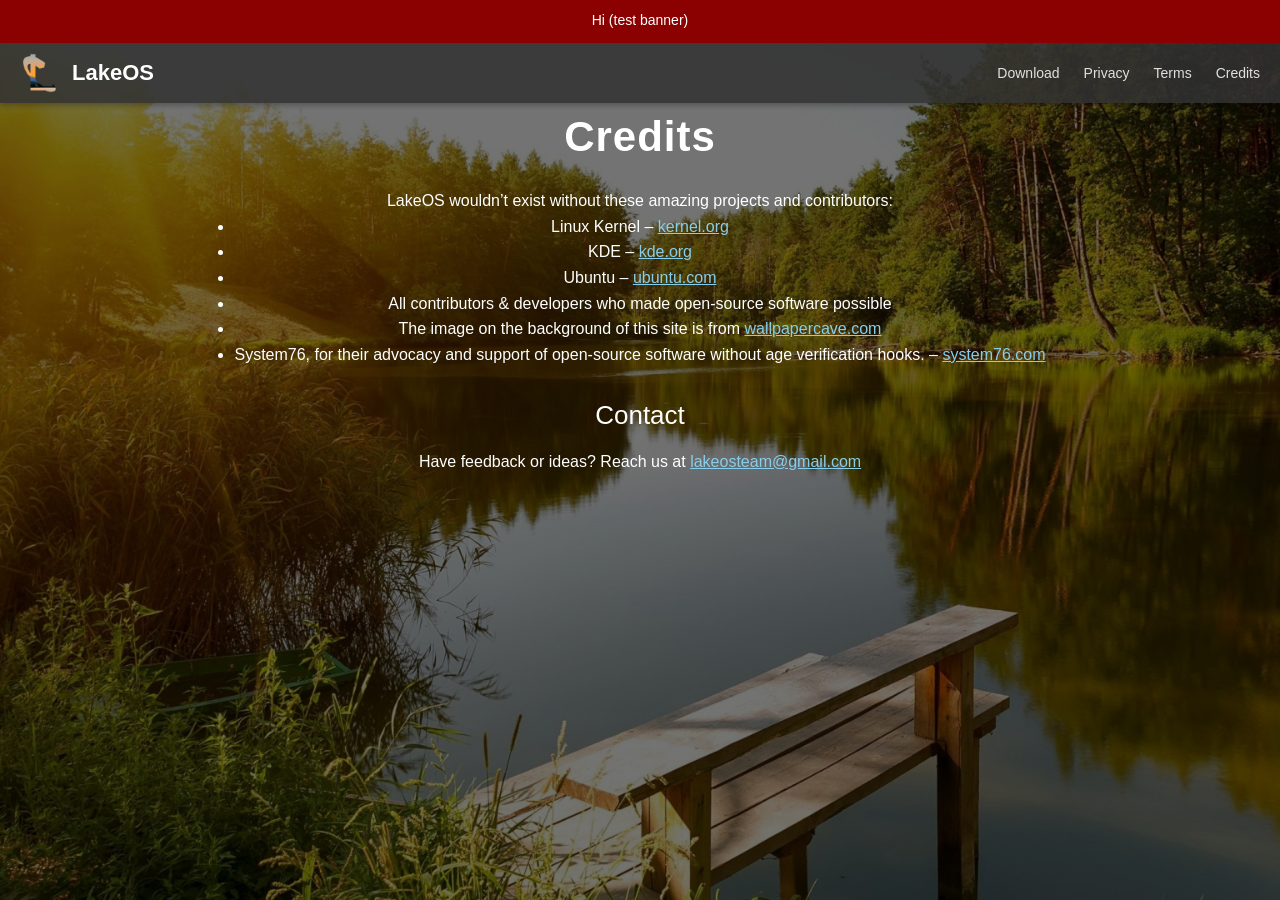
==== credits.html @ 476770d7 "Initial import" ====
<!DOCTYPE html>
<html lang="en">
<head>
    <meta charset="UTF-8">
    <meta name="viewport" content="width=device-width, initial-scale=1.0">
    <title>LakeOS Credits</title>
    <link rel="stylesheet" href="style.css">
    <link rel="icon" href="assets/transparent-lakeos-logo.png">
    <script src="script.js"></script>
</head>
<body>
<div id="announcement-wrapper" class="notification-bar" style="border:none; height:43px; width:100%; display:flex; align-items:center; justify-content:center; padding:0; overflow:hidden;"></div>
<script>
(function loadAnnouncement(){
    const wrapper = document.getElementById('announcement-wrapper');
    if(!wrapper) return;
    const url = 'announcement.html?_=' + Date.now();
    fetch(url).then(r=>r.text()).then(html=>{
        const doc = new DOMParser().parseFromString(html,'text/html');
        let cfg = {display:1, omit:[]};
        const meta = doc.querySelector('meta[name="announce-config"]');
        if (meta && meta.content) {
            try { cfg = JSON.parse(meta.content); } catch(e) {}
        } else {
            const cfgScript = doc.getElementById('announce-config');
            if (cfgScript) {
                try { cfg = JSON.parse(cfgScript.textContent); } catch(e) {}
            }
        }
        const page = (location.pathname.split('/').pop() || 'index.html');
        const omit = Array.isArray(cfg.omit) ? cfg.omit : [];
        if (String(cfg.display) === '0' || omit.indexOf(page) !== -1) {
            wrapper.innerHTML = '';
            wrapper.style.display = 'none';
            return;
        }
        wrapper.style.display = 'flex';
        wrapper.innerHTML = '<iframe src="announcement.html?_=' + Date.now() + '" style="border:none; height:43px; width:100%;"></iframe>';
    }).catch(()=>{wrapper.innerHTML=''; wrapper.style.display='none';});
    setTimeout(loadAnnouncement,5000);
})();
</script>
<header class="lakeos-header">
    <a href="index.html" class="logo-link">
        <img src="assets/transparent-lakeos-logo.png" alt="LakeOS Logo" class="logo">
        <span class="logo-text">LakeOS</span>
    </a>
    <div class="menu-toggle" onclick="toggleMenu()">☰</div>
    <nav class="header-nav">
        <a href="download.html">Download</a>
        <a href="privacy.html">Privacy</a>
        <a href="terms.html">Terms</a>
        <a href="credits.html">Credits</a>
    </nav>
</header>
    <h1 id="title" class="default">Credits</h1>
    <p class="default">LakeOS wouldn’t exist without these amazing projects and contributors:</p>

    <ul class="default">
        <li>Linux Kernel – <a href="https://www.kernel.org/" target="_blank">kernel.org</a></li>
        <li>KDE – <a href="https://www.kde.org/" target="_blank">kde.org</a></li>
        <li>Ubuntu – <a href="https://ubuntu.com/" target="_blank">ubuntu.com</a></li>
        <li>All contributors & developers who made open-source software possible</li>
        <li>The image on the background of this site is from <a href="//wallpapercave.com/">wallpapercave.com</a></li>
        <li>System76, for their advocacy and support of open-source software without age verification hooks. – <a href="https://system76.com/" target="_blank">system76.com</a></li>
    </ul>

    <h2 class="default" id="presentation">Contact</h2>
    <p class="default">Have feedback or ideas? Reach us at <a href="mailto:lakeosteam@gmail.com">lakeosteam@gmail.com</a></p>
</body>
</html>
---- style.css ----
/* Global defaults */
* {
    margin: 0;
    padding: 0;
    box-sizing: border-box;
}

/* Link styling */
a, a:visited {
    color: #87CEEB;
}

/* Notification bar container for iframe embed */
.notification-bar {
    width: 100%;
    height: 43px; /* Set to match the height of your text padding */
    border: none;
    display: block;
    z-index: 1000;
    position: sticky;
    top: 0;
}

.notification-bar a {
    color: white;
    text-decoration: underline;
}

.notification-bar a:hover {
    opacity: 0.9;
}

/* Header panel */
.lakeos-header {
    width: 100%;
    background-color: rgba(50, 50, 50, 0.85); /* grey, slightly transparent */
    display: flex;
    justify-content: space-between;
    align-items: center;
    padding: 10px 20px;
    position: sticky;
    top: 0;
    z-index: 999;
    box-shadow: 0 2px 6px rgba(0,0,0,0.3);
}

/* Logo + text link */
.logo-link {
    display: flex;
    align-items: center;
    text-decoration: none;
}

.logo {
    height: 40px;
    width: auto;
    margin-right: 12px;
}

.logo-text {
    font-family: Arial, sans-serif;
    font-weight: bold;
    font-size: 22px;
    color: white;
}

/* Navigation links */
.header-nav a {
    font-family: Arial, sans-serif;
    color: white;
    text-decoration: none;
    margin-left: 20px;
    font-size: 14px;
    opacity: 0.85;
    transition: opacity 0.2s ease;
}

.header-nav a:hover {
    opacity: 1;
}

/* Background */
body {
    margin: 0;
    padding: 0;
    min-height: 100vh;
    background-image: url('assets/lake-bg.jpg');
    background-attachment: fixed;
    background-size: cover;
    background-position: center;

    /* Center content vertically + horizontally */
    display: flex;
    flex-direction: column;
    align-items: center;
    justify-content: flex-start;

    /* Dark overlay for readability */
    background-color: rgba(0, 0, 0, 0.55);
    background-blend-mode: darken;
}

/* Main text style */
.default {
    font-family: Arial, sans-serif;
    font-size: 16px;
    font-weight: normal;
    text-align: center;
    line-height: 1.6;

    /* Better contrast */
    color: white;
}

/* Title */
#title {
    font-size: 42px;
    font-weight: 700;
    margin-bottom: 18px;
    letter-spacing: 1px;
}

/* Section heading */
#presentation {
    font-size: 26px;
    font-weight: 500;
    margin-top: 28px;
    margin-bottom: 12px;
}

/* Quiet text */
.quiet {
    font-size: 13px;
    color: #bbbbbb;
    text-align: center;
    margin-top: 25px;
    opacity: 0.7;
    font-style: italic;
}

.footer {
    font-family: Arial, sans-serif;
    font-size: 12px;
    color: #ffffff;
    text-align: center;
    margin-top: 40px;
    opacity: 0.6;
}

#download {
    background-color: #1d8eb8;
    color: white;
    border: none;
    padding: 12px 24px;
    font-size: 16px;
    border-radius: 0px;
    cursor: pointer;
    width: 150px;
    height: 45px;
    transition: background-color 0.3s ease;
}
#download:hover {
    background-color: #000000;
}

/* Download page immersive layout */
.download-button, #absolutely-nothing {
    font-size: 18px;
    font-weight: 600;
    margin-top: 20px;
    background-color: #1d8eb8;
    color: white;
    width: 220px;
    height: 50px;
    border: none;
    border-radius: 4px;
    cursor: pointer;
    opacity: 1;
    transition: opacity 0.3s ease, transform 0.2s ease;
}
.download-button:hover, #absolutely-nothing:hover {
    opacity: 0.85;
    transform: scale(1.05);
}

.download-page {
    width: 100%;
    flex: 1;
    display: flex;
    flex-direction: column;
}

.hero {
    flex: 1;
    width: 100%;
    background: linear-gradient(rgba(0,0,0,0.5), rgba(0,0,0,0.5)), url('assets/lake-bg.jpg') center/cover no-repeat;
    background-attachment: fixed;
    display: flex;
    flex-direction: column;
    align-items: center;
    justify-content: center;
    text-align: center;
    padding: 60px 20px;
}

.hero .subtitle {
    font-size: 20px;
    margin-top: 8px;
    opacity: 0.9;
}

.beta-section {
    margin: 30px auto;
    max-width: 720px;
    background-color: rgba(48,48,48,0.7);
    padding: 20px;
    border-radius: 6px;
    text-align: center;
}

.beta-section h2 {
    margin-bottom: 12px;
}

.beta-section .download-button {
    cursor: pointer;
    opacity: 1;
}
.details {
    padding: 20px;
    max-width: 720px;
    margin: 0 auto 40px;
}

/* animations */
@keyframes fadeIn {
    from { opacity: 0; transform: translateY(20px); }
    to { opacity: 1; transform: translateY(0); }
}

.hero h1, .hero .subtitle, .hero .download-button {
    opacity: 0;
    animation: fadeIn 0.8s ease forwards;
}

/* Responsive adjustments for download page */
@media (max-width: 600px) {
    .hero {
        padding: 80px 16px;
    }
    .hero #title {
        font-size: 32px;
    }
    .hero .subtitle {
        font-size: 18px;
    }
    .download-button, #absolutely-nothing {
        width: 180px;
        height: 45px;
    }
}

/* Menu toggle (hamburger) hidden by default */
.menu-toggle {
    display: none;
}

/* Mobile adjustments */
@media (max-width: 600px) {
    .logo {
        height: 30px;
    }
    .logo-text {
        font-size: 18px;
    }
    .header-nav {
        display: none;
        flex-direction: column;
        width: 100%;
        height: 100%;
        background-color: rgba(50,50,50,0.95);
        position: fixed;
        top: 0;
        left: 0;
        transform: translateX(-100%);
        transition: transform 0.3s ease, opacity 0.3s ease;
        opacity: 0;
        z-index: 1001;
        padding-top: 80px;
    }
    .header-nav.show {
        display: flex;
        transform: translateX(0);
        opacity: 1;
    }
    .header-nav a {
        margin: 20px 0;
        text-align: center;
        font-size: 18px;
    }
    .menu-toggle {
        display: block;
        cursor: pointer;
        font-size: 24px;
        color: white;
        transition: transform 0.3s ease;
        z-index: 1002;
    }
    .menu-toggle.open {
        transform: rotate(90deg);
    }
}
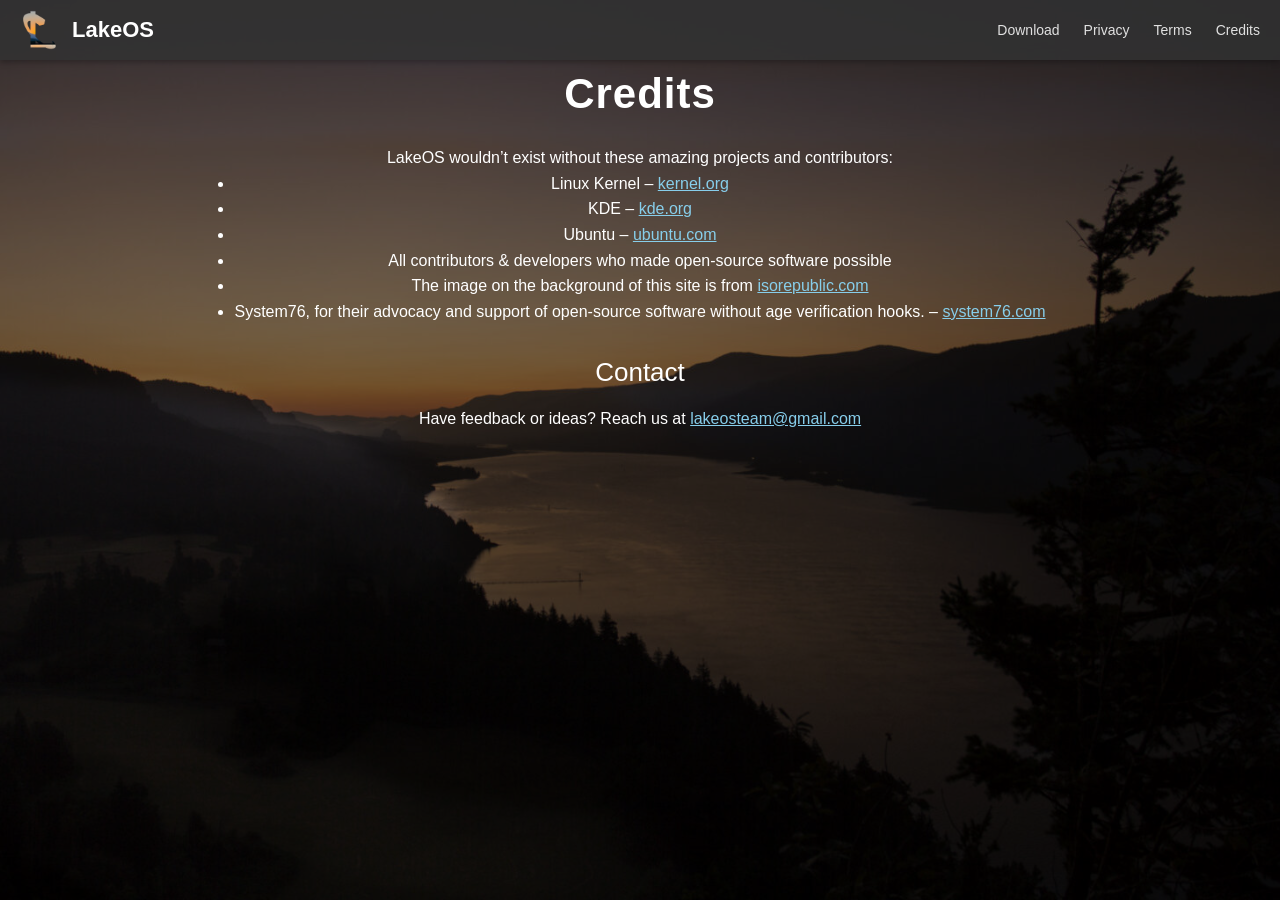
==== commit 0b3b2633: "Update background image source in credits.html" ====
--- a/credits.html
+++ b/credits.html
@@ -61,7 +61,7 @@
         <li>KDE – <a href="https://www.kde.org/" target="_blank">kde.org</a></li>
         <li>Ubuntu – <a href="https://ubuntu.com/" target="_blank">ubuntu.com</a></li>
         <li>All contributors & developers who made open-source software possible</li>
-        <li>The image on the background of this site is from <a href="//wallpapercave.com/">wallpapercave.com</a></li>
+        <li>The image on the background of this site is from <a href="/isorepublic.com/">isorepublic.com</a></li>
         <li>System76, for their advocacy and support of open-source software without age verification hooks. – <a href="https://system76.com/" target="_blank">system76.com</a></li>
     </ul>
 
